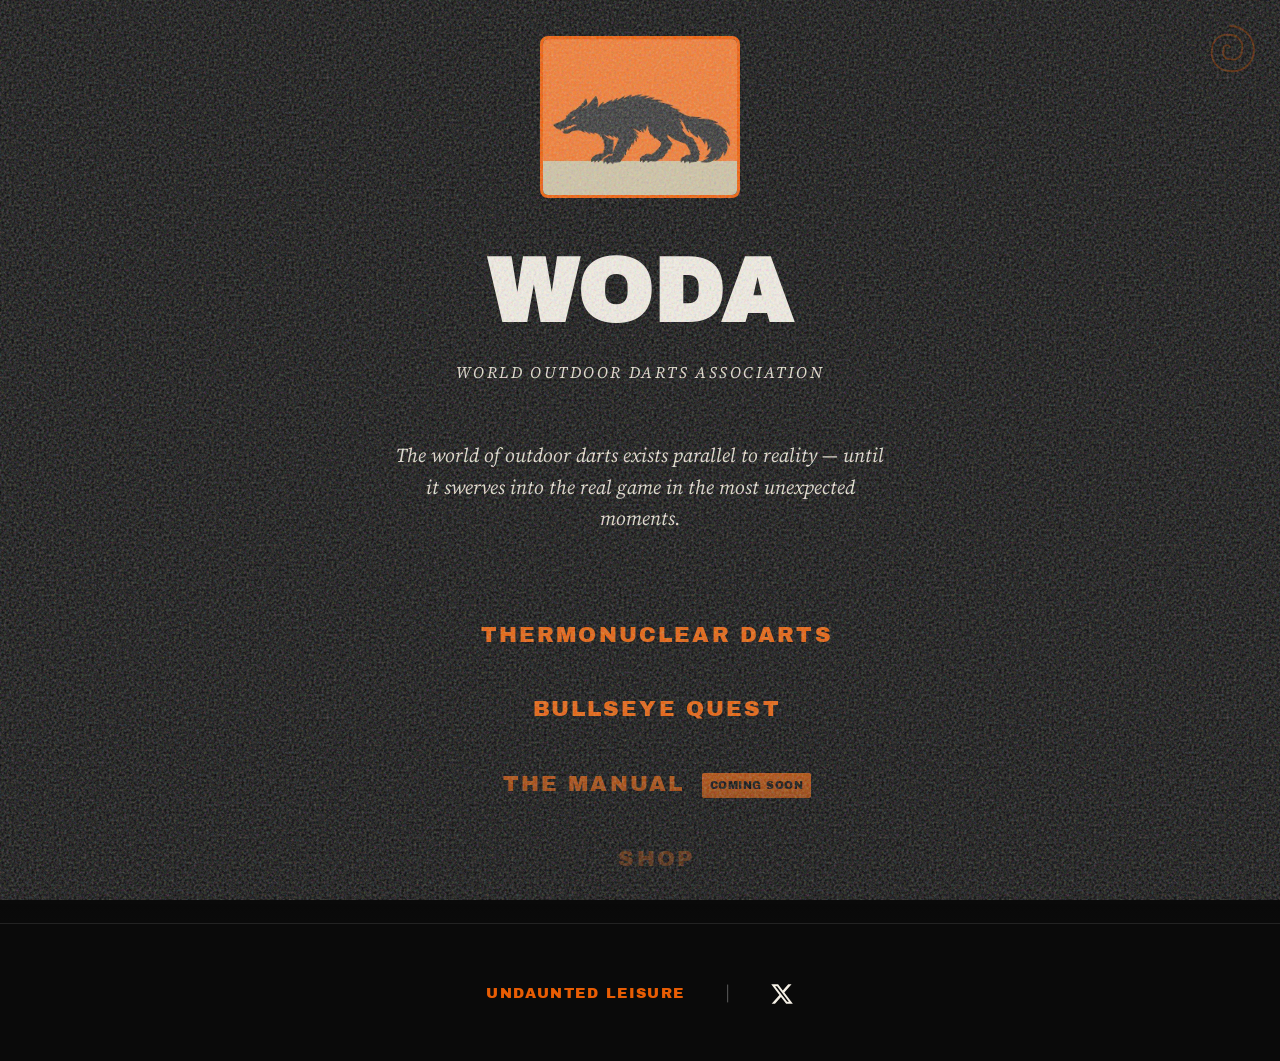
==== woda/index.html @ 578978fb "Initial commit: WODA / Undaunted Leisure static site" ====
<!DOCTYPE html>
<html lang="en">
<head>
  <meta charset="UTF-8">
  <meta name="viewport" content="width=device-width, initial-scale=1, viewport-fit=cover">
  <title>WODA — World Outdoor Darts Association</title>
  <link rel="stylesheet" href="../styles.css">
  <meta name="description" content="The world of outdoor darts exists parallel to reality — until it swerves into the real game in the most unexpected moments.">
  <style>
    /* The Vortex Portal */
    .vortex-portal {
      position: fixed;
      top: max(20px, env(safe-area-inset-top));
      right: max(20px, env(safe-area-inset-right));
      width: 60px;
      height: 60px;
      cursor: pointer;
      z-index: 1000;
      opacity: 0.3;
      transition: opacity 0.3s ease, transform 0.3s ease;
      -webkit-tap-highlight-color: transparent;
    }
    
    @media (hover: hover) {
      .vortex-portal:hover {
        opacity: 0.8;
        transform: scale(1.1);
      }
      
      .vortex-portal:hover .vortex-spiral {
        animation-duration: 1s;
      }
    }
    
    .vortex-portal:active {
      opacity: 0.8;
      transform: scale(1.1);
    }
    
    .vortex-spiral {
      width: 100%;
      height: 100%;
      animation: spin 8s linear infinite;
    }
    
    .vortex-spiral path {
      fill: none;
      stroke: var(--orange);
      stroke-width: 3;
      stroke-linecap: round;
    }
    
    @keyframes spin {
      from { transform: rotate(0deg); }
      to { transform: rotate(360deg); }
    }
    
    /* ==================== */
    /* EXIT TRANSITION (to Bizarro) */
    /* ==================== */
    
    .exit-fog {
      position: fixed;
      top: 0;
      left: 0;
      width: 100%;
      height: 100%;
      z-index: 9999;
      pointer-events: none;
      overflow: hidden;
      visibility: hidden;
    }
    
    body.transitioning .exit-fog {
      visibility: visible;
    }
    
    .fog-layer {
      position: absolute;
      width: 400%;
      height: 120%;
      left: -150%;
      background: linear-gradient(
        90deg,
        transparent 0%,
        rgba(232, 93, 4, 0.7) 10%,
        rgba(232, 93, 4, 0.95) 25%,
        rgba(232, 93, 4, 1) 40%,
        rgba(232, 93, 4, 1) 60%,
        rgba(232, 93, 4, 0.95) 75%,
        rgba(232, 93, 4, 0.7) 90%,
        transparent 100%
      );
      filter: blur(80px);
      opacity: 0;
    }
    
    body.transitioning .fog-layer {
      animation: fog-exit 5s ease-in-out forwards;
    }
    
    .fog-layer:nth-child(1) { top: -30%; height: 60%; animation-delay: 0s; }
    .fog-layer:nth-child(2) { top: 0%; height: 70%; animation-delay: 0.15s; }
    .fog-layer:nth-child(3) { top: 20%; height: 65%; animation-delay: 0.3s; }
    .fog-layer:nth-child(4) { top: 40%; height: 70%; animation-delay: 0.1s; }
    .fog-layer:nth-child(5) { top: 60%; height: 60%; animation-delay: 0.25s; }
    .fog-layer:nth-child(6) { top: 80%; height: 50%; animation-delay: 0.2s; }
    
    @keyframes fog-exit {
      0% {
        transform: translateX(0%);
        opacity: 0;
      }
      25% {
        opacity: 0.8;
      }
      50% {
        transform: translateX(25%);
        opacity: 1;
      }
      75% {
        opacity: 1;
      }
      100% {
        transform: translateX(50%);
        opacity: 1;
      }
    }
    
    /* Coming soon badge */
    .coming-soon {
      font-size: 0.6rem;
      background: var(--orange);
      color: var(--black);
      padding: 0.2rem 0.4rem;
      border-radius: 2px;
      margin-left: 0.5rem;
      vertical-align: middle;
      text-transform: uppercase;
      letter-spacing: 0.05em;
    }
  </style>
</head>
<body>
  <!-- Exit fog (to Bizarro) -->
  <div class="exit-fog">
    <div class="fog-layer"></div>
    <div class="fog-layer"></div>
    <div class="fog-layer"></div>
    <div class="fog-layer"></div>
    <div class="fog-layer"></div>
    <div class="fog-layer"></div>
  </div>
  
  <!-- The Vortex Portal -->
  <a href="/woda/bizarro/" class="vortex-portal" id="vortex" title="">
    <svg class="vortex-spiral" viewBox="0 0 100 100">
      <path d="M50 10 
               A40 40 0 0 1 90 50 
               A35 35 0 0 1 50 85 
               A30 30 0 0 1 20 50 
               A25 25 0 0 1 50 25
               A20 20 0 0 1 70 50
               A15 15 0 0 1 50 65
               A10 10 0 0 1 40 50
               A5 5 0 0 1 50 45"/>
    </svg>
  </a>

  <main class="hero">
    <a href="/">
      <img src="../images/fox-logo.png" alt="The Rabid Fox" class="logo animate-in">
    </a>
    
    <h1 class="animate-in">WODA</h1>
    <p class="tagline animate-in" style="font-size: 0.9rem; letter-spacing: 0.15em; text-transform: uppercase;">World Outdoor Darts Association</p>
    
    <p class="tagline animate-in" style="margin-top: 2rem;">
      The world of outdoor darts exists parallel to reality — until it swerves into the real game in the most unexpected moments.
    </p>
    
    <nav class="animate-in">
      <a href="/woda/thermonuclear/">Thermonuclear Darts</a>
      <a href="/woda/bullseye-quest/legendary-buck/">Bullseye Quest</a>
      <a href="#">The Manual <span class="coming-soon">Coming Soon</span></a>
      <a href="/woda/shop/">Shop</a>
    </nav>
  </main>
  
  <footer>
    <a href="/" style="font-family: 'Archivo Black', sans-serif; text-transform: uppercase; font-size: 0.8rem; letter-spacing: 0.1em;">Undaunted Leisure</a>
    <span style="color: rgba(255,255,255,0.3); margin: 0 1rem;">|</span>
    <a href="https://x.com/W_O_D_A" target="_blank" rel="noopener" aria-label="Follow on X">
      <svg class="social-icon" viewBox="0 0 24 24" xmlns="http://www.w3.org/2000/svg" style="vertical-align: middle;">
        <path d="M18.244 2.25h3.308l-7.227 8.26 8.502 11.24H16.17l-5.214-6.817L4.99 21.75H1.68l7.73-8.835L1.254 2.25H8.08l4.713 6.231zm-1.161 17.52h1.833L7.084 4.126H5.117z"/>
      </svg>
    </a>
  </footer>
  
  <script>
    document.getElementById('vortex').addEventListener('click', function(e) {
      e.preventDefault();
      document.body.classList.add('transitioning');
      
      setTimeout(function() {
        window.location.href = '/woda/bizarro/';
      }, 2800);
    });
  </script>
</body>
</html>
---- styles.css ----
/* UNDAUNTED LEISURE / WODA
   Aesthetic: Weathered, gritty, backyard mythology
   Colors: Orange, black, aged texture
   Tone: Deadpan serious about ridiculous things
*/

@import url('https://fonts.googleapis.com/css2?family=Archivo+Black&family=Source+Serif+4:ital,wght@0,400;0,600;1,400&display=swap');

:root {
  --orange: #e85d04;
  --orange-dark: #bc4b03;
  --orange-light: #f48c06;
  --black: #0a0a0a;
  --black-light: #1a1a1a;
  --cream: #f5f0e6;
  --cream-dark: #e6dfd1;
  --grain-opacity: 0.4;
}

* {
  margin: 0;
  padding: 0;
  box-sizing: border-box;
}

html {
  font-size: 18px;
  scroll-behavior: smooth;
}

body {
  font-family: 'Source Serif 4', Georgia, serif;
  background-color: var(--black);
  color: var(--cream);
  line-height: 1.6;
  min-height: 100vh;
  position: relative;
}

/* Grain overlay for weathered texture */
body::before {
  content: '';
  position: fixed;
  top: 0;
  left: 0;
  width: 100%;
  height: 100%;
  background-image: url("data:image/svg+xml,%3Csvg viewBox='0 0 400 400' xmlns='http://www.w3.org/2000/svg'%3E%3Cfilter id='noiseFilter'%3E%3CfeTurbulence type='fractalNoise' baseFrequency='0.9' numOctaves='4' stitchTiles='stitch'/%3E%3C/filter%3E%3Crect width='100%25' height='100%25' filter='url(%23noiseFilter)'/%3E%3C/svg%3E");
  opacity: var(--grain-opacity);
  pointer-events: none;
  z-index: 1000;
}

/* Typography */
h1, h2, h3 {
  font-family: 'Archivo Black', Impact, sans-serif;
  text-transform: uppercase;
  letter-spacing: 0.02em;
  line-height: 1.1;
}

h1 {
  font-size: clamp(2.5rem, 8vw, 5rem);
}

h2 {
  font-size: clamp(1.8rem, 5vw, 3rem);
  color: var(--orange);
}

h3 {
  font-size: 1.4rem;
  color: var(--orange-light);
}

p {
  margin-bottom: 1rem;
  max-width: 65ch;
}

a {
  color: var(--orange);
  text-decoration: none;
  transition: color 0.2s ease;
}

a:hover {
  color: var(--orange-light);
}

/* Layout */
.container {
  max-width: 1200px;
  margin: 0 auto;
  padding: 2rem;
}

/* Hero sections */
.hero {
  min-height: 100vh;
  display: flex;
  flex-direction: column;
  justify-content: center;
  align-items: center;
  text-align: center;
  padding: 2rem;
  position: relative;
}

.hero::after {
  content: '';
  position: absolute;
  bottom: 0;
  left: 0;
  width: 100%;
  height: 200px;
  background: linear-gradient(to top, var(--black), transparent);
  pointer-events: none;
}

/* Logo */
.logo {
  width: 250px;
  height: auto;
  max-width: 80%;
  border-radius: 8px;
  object-fit: contain;
  border: 3px solid var(--orange);
  margin-bottom: 2rem;
  filter: saturate(1.1);
  transition: transform 0.3s ease, filter 0.3s ease;
}

.logo:hover {
  transform: scale(1.03);
  filter: saturate(1.3);
}

.logo-small {
  width: 60px;
  height: 60px;
}

/* Navigation */
nav {
  display: flex;
  flex-direction: column;
  gap: 1rem;
  margin-top: 3rem;
}

nav a {
  font-family: 'Archivo Black', Impact, sans-serif;
  font-size: 1.2rem;
  text-transform: uppercase;
  letter-spacing: 0.1em;
  padding: 0.5rem 1rem;
  border: 2px solid transparent;
  transition: all 0.2s ease;
}

nav a:hover {
  border-color: var(--orange);
}

nav a::before {
  content: '→ ';
  opacity: 0;
  transition: opacity 0.2s ease;
}

nav a:hover::before {
  opacity: 1;
}

/* Tagline */
.tagline {
  font-style: italic;
  color: var(--cream-dark);
  font-size: 1.1rem;
  max-width: 500px;
  margin: 1rem auto;
}

/* Content sections */
.section {
  padding: 4rem 2rem;
  max-width: 900px;
  margin: 0 auto;
}

.section--orange {
  background: linear-gradient(135deg, var(--orange-dark) 0%, var(--orange) 100%);
  color: var(--black);
  max-width: 100%;
  padding: 4rem 2rem;
}

.section--orange h2,
.section--orange h3 {
  color: var(--black);
}

/* Rules list */
.rules {
  list-style: none;
  counter-reset: rules;
}

.rules li {
  counter-increment: rules;
  padding: 1.5rem 0;
  border-bottom: 1px solid rgba(255,255,255,0.1);
  padding-left: 3rem;
  position: relative;
}

.rules li::before {
  content: counter(rules);
  position: absolute;
  left: 0;
  top: 1.5rem;
  font-family: 'Archivo Black', Impact, sans-serif;
  font-size: 1.5rem;
  color: var(--orange);
}

/* Buttons */
.btn {
  display: inline-block;
  font-family: 'Archivo Black', Impact, sans-serif;
  text-transform: uppercase;
  letter-spacing: 0.05em;
  padding: 1rem 2rem;
  background: var(--orange);
  color: var(--black);
  border: none;
  cursor: pointer;
  transition: all 0.2s ease;
  font-size: 1rem;
}

.btn:hover {
  background: var(--orange-light);
  color: var(--black);
  transform: translateY(-2px);
}

.btn--outline {
  background: transparent;
  border: 2px solid var(--orange);
  color: var(--orange);
}

.btn--outline:hover {
  background: var(--orange);
  color: var(--black);
}

/* Footer */
footer {
  padding: 3rem 2rem;
  text-align: center;
  border-top: 1px solid rgba(255,255,255,0.1);
}

footer a {
  margin: 0 1rem;
}

.social-icon {
  width: 24px;
  height: 24px;
  fill: var(--cream);
  transition: fill 0.2s ease;
}

.social-icon:hover {
  fill: var(--orange);
}

/* Coming soon badge */
.coming-soon {
  display: inline-block;
  font-size: 0.7rem;
  text-transform: uppercase;
  letter-spacing: 0.1em;
  background: rgba(255,255,255,0.1);
  padding: 0.2rem 0.5rem;
  margin-left: 0.5rem;
  vertical-align: middle;
}

/* Shop item */
.shop-item {
  background: var(--black-light);
  padding: 2rem;
  text-align: center;
  max-width: 400px;
  margin: 2rem auto;
}

.shop-item img {
  max-width: 100%;
  margin-bottom: 1rem;
}

/* Responsive */
@media (max-width: 600px) {
  html {
    font-size: 16px;
  }
  
  .hero {
    min-height: auto;
    padding: 4rem 1.5rem;
  }
  
  .logo {
    width: 120px;
    height: 120px;
  }
  
  nav a {
    font-size: 1rem;
  }
}

/* Animation */
@keyframes fadeIn {
  from {
    opacity: 0;
    transform: translateY(20px);
  }
  to {
    opacity: 1;
    transform: translateY(0);
  }
}

.animate-in {
  animation: fadeIn 0.6s ease forwards;
}

.animate-in:nth-child(1) { animation-delay: 0.1s; }
.animate-in:nth-child(2) { animation-delay: 0.2s; }
.animate-in:nth-child(3) { animation-delay: 0.3s; }
.animate-in:nth-child(4) { animation-delay: 0.4s; }
.animate-in:nth-child(5) { animation-delay: 0.5s; }
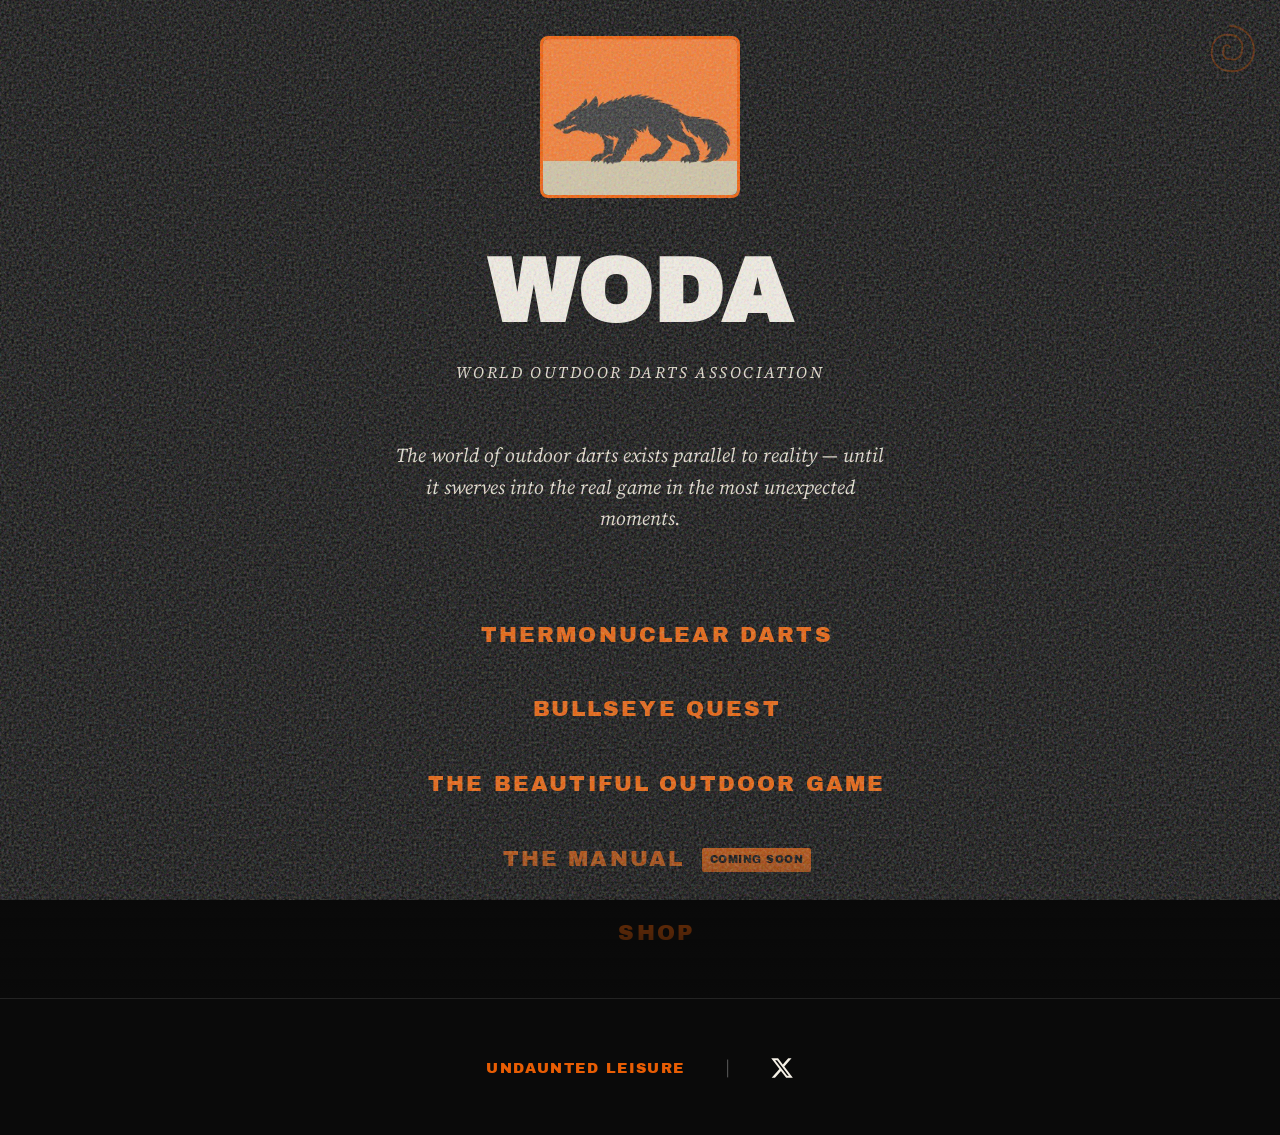
==== commit 17570d87: "Add The Beautiful Outdoor Game (of Darts): rules page, landing button, hero art Co-Authored-By: Clau" ====
--- a/woda/index.html
+++ b/woda/index.html
@@ -182,6 +182,7 @@
     <nav class="animate-in">
       <a href="/woda/thermonuclear/">Thermonuclear Darts</a>
       <a href="/woda/bullseye-quest/legendary-buck/">Bullseye Quest</a>
+      <a href="/woda/beautiful-game/">The Beautiful Outdoor Game</a>
       <a href="#">The Manual <span class="coming-soon">Coming Soon</span></a>
       <a href="/woda/shop/">Shop</a>
     </nav>
